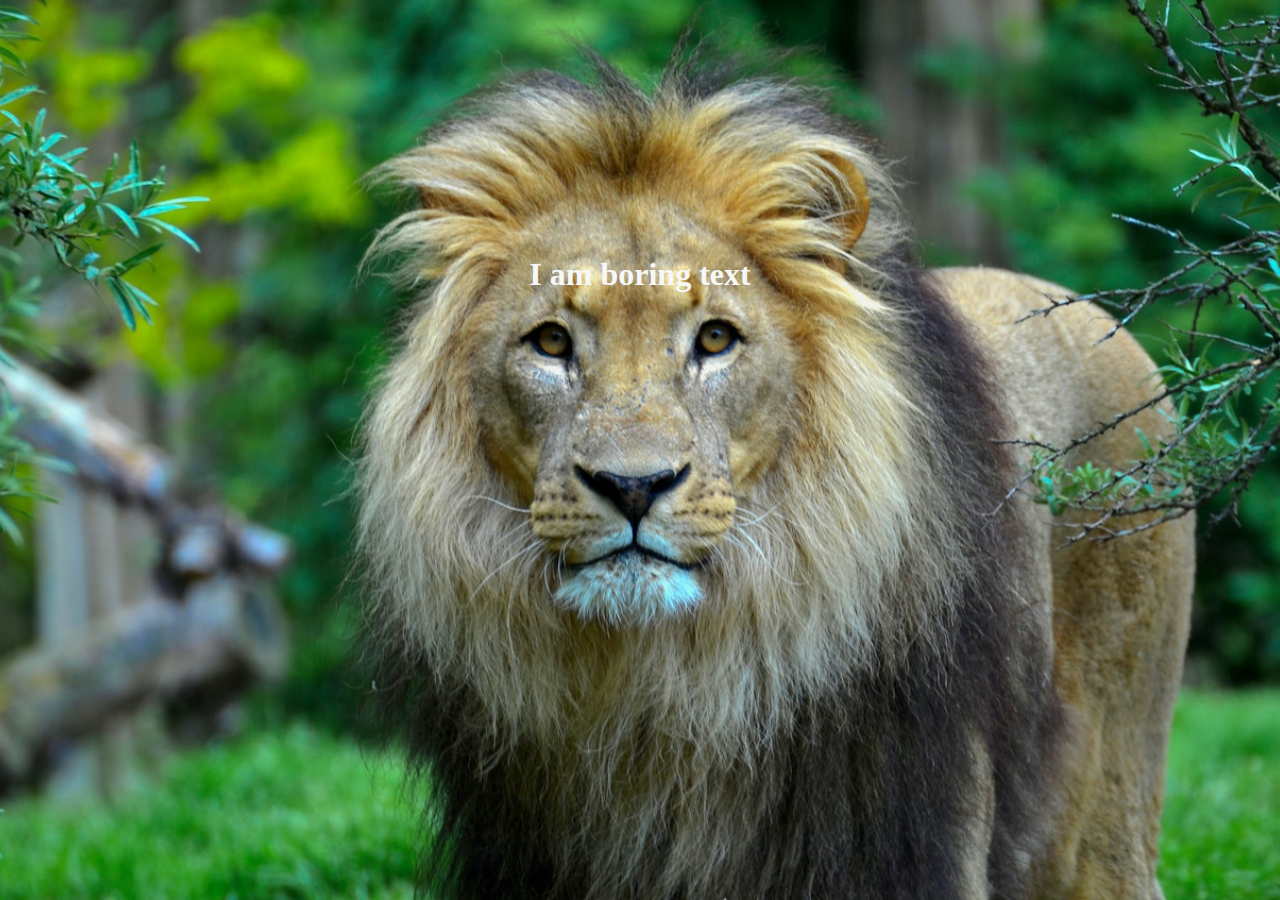
==== css/02-box-model/index.html @ 21b2e639 "css examples First commit" ====
<!DOCTYPE html>
<html lang="en">
  <head>
    <meta charset="UTF-8" />
    <meta name="viewport" content="width=device-width, initial-scale=1.0" />
    <title>Document</title>
    <link rel="stylesheet" href="css/style.css" />
  </head>
  <body>
    <h1>I am boring text</h1>
    
  </body>
</html>
---- css/02-box-model/css/style.css ----
body {
  font-family: Bookman Old Style;
  /* background: linear-gradient(rgba(0, 0, 0, 0.5), rgba(0, 0, 0, 0.5)),
    url("../images/lion.jpg") no-repeat center fixed; */

  background: url("../images/lion.jpg")
   no-repeat  center center fixed;
   background-size: cover;
   color: #f7f7f7;
  margin-top: 20%;
}

h1 {
  text-align: center;
}
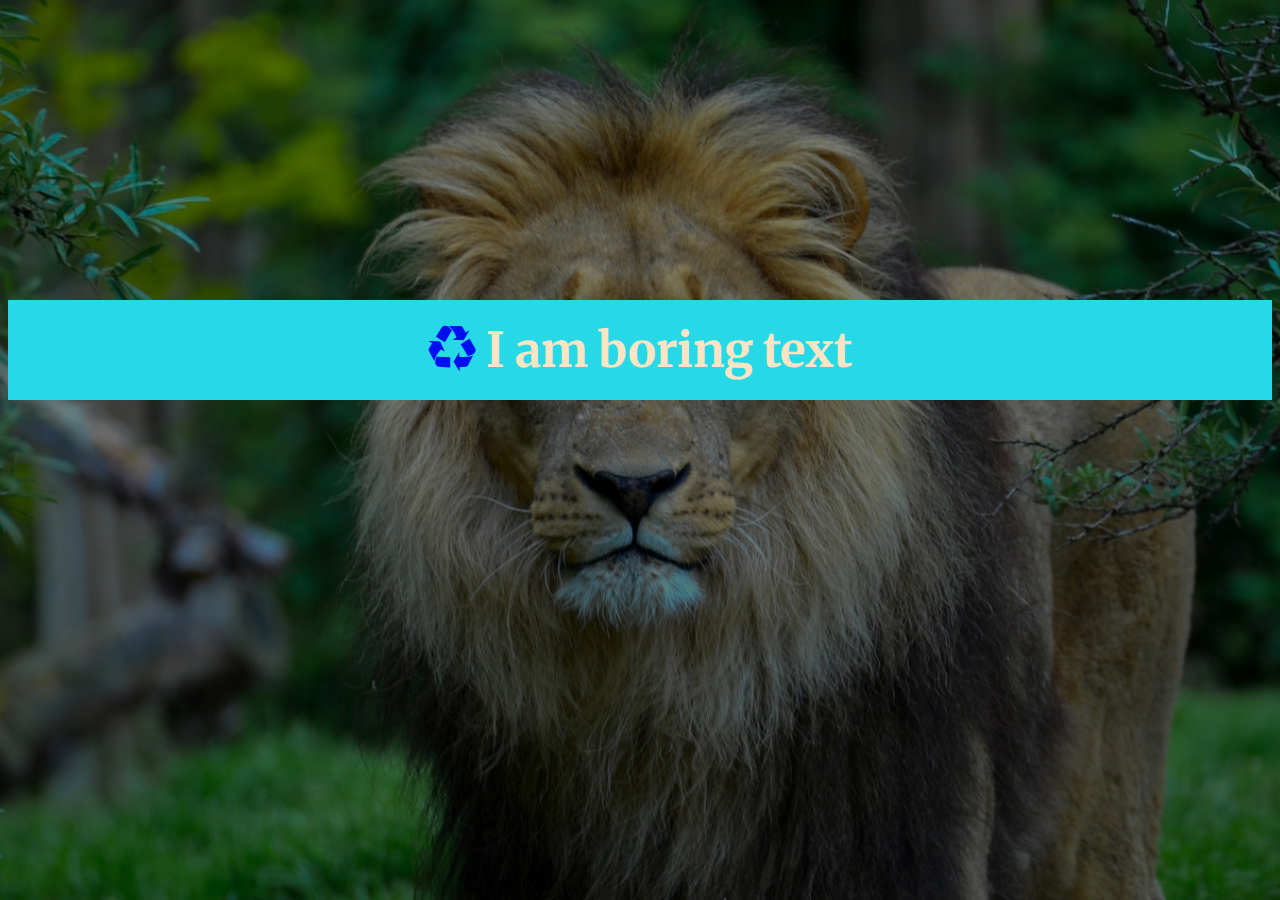
==== commit 44240060: "Update index.html" ====
--- a/css/02-box-model/index.html
+++ b/css/02-box-model/index.html
@@ -4,10 +4,19 @@
     <meta charset="UTF-8" />
     <meta name="viewport" content="width=device-width, initial-scale=1.0" />
     <title>Document</title>
+
+    <link href="https://fonts.googleapis.com/css2?family=Merriweather:wght@300&display=swap" rel="stylesheet" />
+
+    <link rel="stylesheet" href="https://stackpath.bootstrapcdn.com/font-awesome/4.7.0/css/font-awesome.min.css">
     <link rel="stylesheet" href="css/style.css" />
   </head>
+
   <body>
-    <h1>I am boring text</h1>
-    
+    <div>
+      <h1>
+        <i class="fa fa-recycle" aria-hidden="true"></i>
+        I am boring text
+      </h1>
+    </div>
   </body>
 </html>
--- a/css/02-box-model/css/style.css
+++ b/css/02-box-model/css/style.css
@@ -3,13 +3,27 @@
   /* background: linear-gradient(rgba(0, 0, 0, 0.5), rgba(0, 0, 0, 0.5)),
     url("../images/lion.jpg") no-repeat center fixed; */
 
-  background: url("../images/lion.jpg")
-   no-repeat  center center fixed;
-   background-size: cover;
-   color: #f7f7f7;
-  margin-top: 20%;
+  background: linear-gradient(rgba(0, 0, 0, 0.5), rgba(0, 0, 0, 0.5)),
+    url("../images/lion.jpg") no-repeat center center fixed;
+  background-size: cover;
+}
+
+div{
+  background-color: #27d9e7;
+}
+
+i{
+  color: #000ff0;
 }
 
 h1 {
+  color: bisque;
   text-align: center;
+
+  width: 500px;
+  padding: 20px;
+  margin: 0 auto;
+  margin-top: 300px;
+  font-family: "Merriweather", serif;
+  font-size: 3em;
 }
